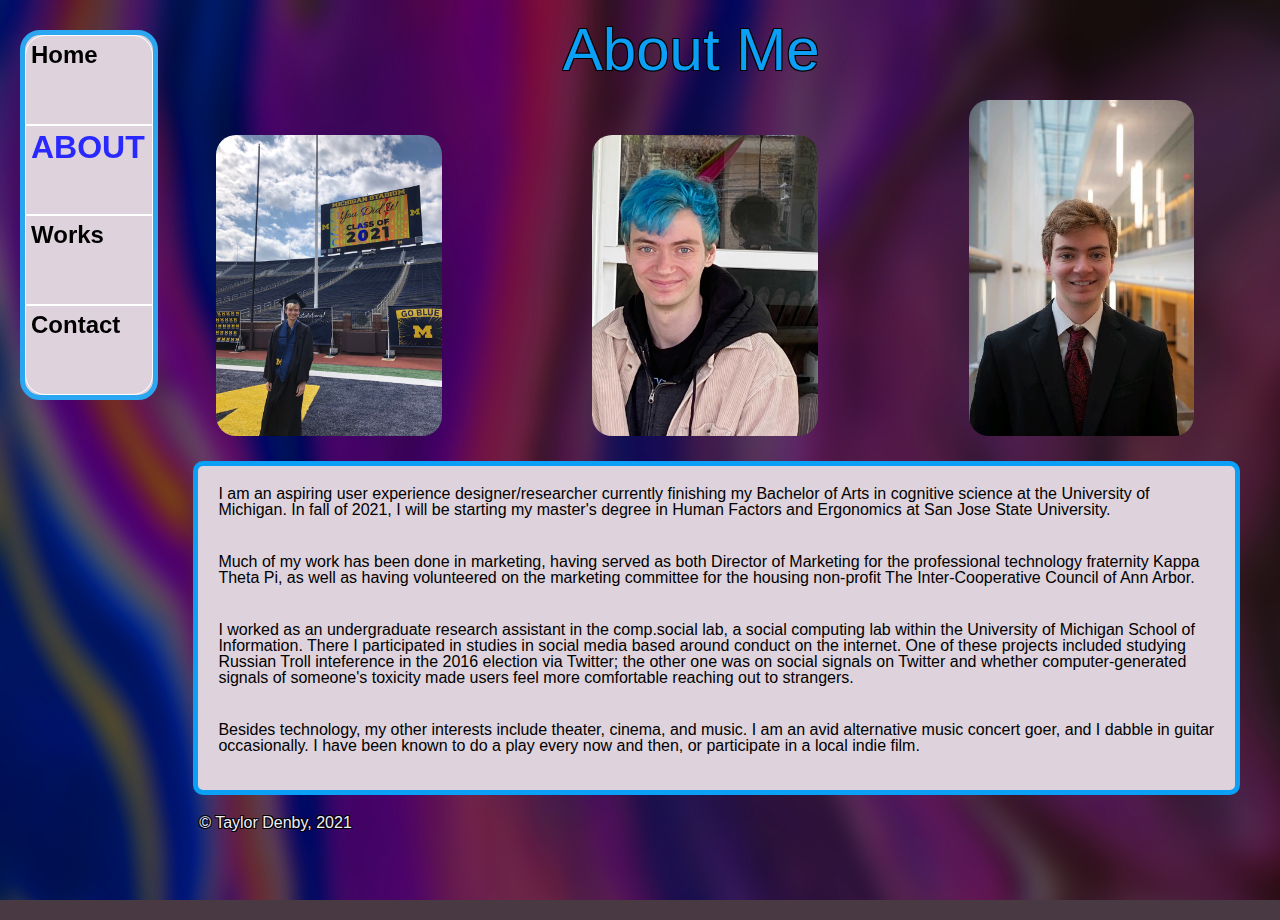
==== about.html @ 38404b52 "Add files via upload" ====
<!DOCTYPE html>
<html lang="en">
    <head>
        <!-- Global site tag (gtag.js) - Google Analytics -->
        <script async src="https://www.googletagmanager.com/gtag/js?id=G-P4V81C1YDG"></script>
        <script>
            window.dataLayer = window.dataLayer || [];
            function gtag(){dataLayer.push(arguments);}
            gtag('js', new Date());

            gtag('config', 'G-P4V81C1YDG');
        </script>
        <meta charset="utf-8">
        <meta name="viewport" content="width=device-width, initial-scale=1.0">
        <link rel="shortcut icon" type="image/png" href="./images/blwhselfportrait.png"/>
        <link rel="stylesheet" type="text/css" href="css/html5reset.css">
        <link rel="stylesheet" type="text/css" href="css/style.css">
        <!-- Code help from https://www.w3schools.com/howto/howto_css_social_media_buttons.asp -->
        <link rel="stylesheet" href="https://cdnjs.cloudflare.com/ajax/libs/font-awesome/4.7.0/css/font-awesome.min.css">
        <script src="https://ajax.googleapis.com/ajax/libs/jquery/3.5.1/jquery.min.js"></script>
        <title>About Me</title>
    </head>
    <body id = "aboutpage">
        <div class="skip"><a href="#main">Skip to Main Content</a></div>
        <div class = "topbar" id = "hamburgermenubar">
            <!--<button a class="icon" id = "hamburger">
                <i class="fa fa-bars"></i>
              </a>-->
              <div id="hamburger" class = "hamburger-btn" tabindex="0">
                <div></div>
              </div>
        </div>
        <nav id = "navigation" class = "navclosed">
            <ul class = "nav_links" id = "navigation_links">
                <li id = "home" class = "nav_item"><a href="index.html">Home</a></li>
                <li id = "about" class = "nav_item"><a href="about.html">About</a></li>
                <li id = "works" class = "nav_item"><a href="works.html">Works</a></li>
                <li id = "contact" class = "nav_item"><a href="contact.html">Contact</a></li>
            </ul>
        </nav>
        <main>
            <h1>About Me</h1>
            <div id = "flex2">
                <img class = "headshot" id = "gradpic" src="./images/gradpic.jpg" alt="headshot"/>
                <img class = "headshot" id = "bluehair" src="./images/bluehair.JPG" alt="headshot"/>
                <img class = "headshot" id = "rossheadshot" src="./images/headshot.png" alt="headshot"/>
            </div>
            <div id = "aboutparagraph">
                <p>I am an aspiring user experience designer/researcher currently finishing my Bachelor of Arts in cognitive science at the University of Michigan. In fall of 2021, I will 
                    be starting my master's degree in Human Factors and Ergonomics at San Jose State University. <br><br> </p>
                <p>Much of my work has been done in marketing, having served as 
                    both Director of Marketing for the professional technology fraternity Kappa Theta Pi, as well as having volunteered on the marketing committee for the 
                    housing non-profit The Inter-Cooperative Council of Ann Arbor. <br><br> </p>
                <p>I worked as an undergraduate research assistant in the comp.social lab, a social computing lab within the University of Michigan School of Information. There I participated in
                    studies in social media based around conduct on the internet. One of these projects included studying Russian Troll inteference in the 2016 election via Twitter; the other
                    one was on social signals on Twitter and whether computer-generated signals of someone's toxicity made users feel more comfortable reaching out to strangers. <br><br>
                </p>
                <p>Besides technology, my other interests include theater, cinema, and music. I am an avid alternative music concert goer, and I dabble in guitar occasionally. 
                    I have been known to do a play every now and then, or participate in a local indie film. <br><br>
                </p>
            </div>
        </main>
        <script src="./js/jsforsite.js"></script>
    </body>
    <footer>
        <p>&copy; Taylor Denby, 2021</p>
    </footer>
---- css/style.css ----
html {
    scroll-behavior: smooth;
    box-sizing: border-box;
    color: #EEEEFF;
}

body, html {
    height: 100%;
    margin: 0;
}

#homepage {
    /* Image source: https://www.pexels.com/photo/multicolored-abstract-painting-2868948/ */
    background: url(../images/sharpbackground.jpg);
    background-color: #000;
    background-size: cover;
    height: 80%;
}

#aboutpage, #contactpage, #workspage {
    background: url(../images/blurrybackground.jpg);
    background-color: #483943;
    background-attachment: fixed;
    height: 100%;
    scrollbar-width: none;
}

#workspage {
    height: 100%;
}

.nav_links{
	display: flex;
    flex-direction: column;
    justify-content: space-around;
    text-decoration: none; 
    font-weight: bold;
    top: 300px;
    width: 100%;

}

p {
    margin: 20px;
}

nav {
    margin: 0;
    padding: 0;
    display: block;
    width: 100%;
    background-color: #ded3dc;
    position: absolute;
    z-index: 300;
    
}

/* following animation code is from https://w3bits.com/animated-menu-icon-css/ modified to fit project*/

#hamburger {
    width: 40px;
    position: absolute;
    top: 0;
    margin-left: 3px;
    margin-top: 1px;
    cursor: pointer;
    z-index: 301;
}
  
#hamburger:after, #hamburger:before, #hamburger div {
    background-color: #3A405A;
    border-radius: 6px;
    content: '';
    display: block;
    height: 5px;
    margin: 7px 0;
    transition: all .2s ease-in-out;
    animation-play-state: paused; 
    animation-fill-mode:backwards;
}

#hamburger.open::before {
    transform: translateY(12px) rotate(135deg);
    animation-fill-mode: forwards;
    animation-play-state: running;
}

#hamburger.open::after {
    transform: translateY(-12px) rotate(-135deg);
    animation-fill-mode: forwards;
    animation-play-state: running;
}

#hamburger.open div {
    transform: scale(0);
    animation-fill-mode: forwards;
    animation-play-state: paused;
}

.topbar {
    height: 50px;
    background-color: #B8A3B6; 
    z-index: 302;
}

.nav_links a {
    text-decoration: none; 
    color: black;
}

#homepage .nav_links #home a {
    font-weight: bold;
    font-size: 50px;
    color: #2929FF;
}

#aboutpage .nav_links #about a {
    font-weight: bold;
    font-size: 50px;
    color: #2929FF;
}

#contactpage .nav_links #contact a {
    font-weight: bold;
    font-size: 50px;
    color: #2929FF;
}

#workspage .nav_links #works a {
    font-weight: bold;
    font-size: 50px;
    color: #2929FF;
}



.skip a{
    background: white;
    left: 0;
    padding: 7px;
    -webkit-transition: top 1s ease-out;
    transition: top 1s ease-out;
    z-index: 1;
    position: absolute;
    top: -50px;
}
.skip a:focus {
    position: absolute;
    top: -10px;
}

h1{
    font-size: 60px;
    margin: 20px;
    text-align: center;
    font-weight: lighter;
    color: #0B9FF5;
    text-shadow:
        -1px -1px 0 #000,
        -1px 1px 0 #000,
        1px -1px 0 #000,
        1px 1px 0 #000;
}

h2 {
    text-shadow:
        -1px -1px 0 #000,
        -1px 1px 0 #000,
        1px -1px 0 #000,
        1px 1px 0 #000;
}

#contactpage p {
    text-shadow:
        -1px -1px 0 #000,
        -1px 1px 0 #000,
        1px -1px 0 #000,
        1px 1px 0 #000;
}

#homepage h1 {
    font-size: 75px;
    margin-top: 3%;
    color: #EEEEFF;
}

#selfportrait {
    display: block;
    margin-left: auto;
    margin-right: auto;
    z-index: 1;
    margin-top: 0;
}

.headshot {
    display: block;
    width: 35vw;
    height: auto;
    margin-top: auto;
    margin-bottom: auto;
    margin-left: auto;
    margin-right: auto;
}

footer {
    position: relative;
    bottom: 0;
    margin-top: -50;
    width: 90%;
    overflow: hidden;
    text-shadow: 
    -1px -1px 0 #000,
    -1px 1px 0 #000,
    1px -1px 0 #000,
    1px 1px 0 #000;

}

#homepage main {
    top: 200px;
}

#homepage footer {
    position: fixed;
}

body {
    font-family: "Nanum Gothic", sans-serif;
}

#homepage h2 {
    font-weight: lighter;
    text-align: center;
    margin-top: 20px;
    font-size: 20px;
    line-height: 1.5;
    color: white;
    text-shadow: 
    -1px -1px 0 #000,
    -1px 1px 0 #000,
    1px -1px 0 #000,
    1px 1px 0 #000;
}

h2 {
    font-weight: lighter;
    text-align: center;
    margin-top: 20px;
    font-size: 20px;
    line-height: 1.5;
    color: white;
}

#aboutpage img {
    border-radius: 20px;
    margin-bottom: 25px;
}

/* Works */

.container {
    display: grid;
    grid-template-columns: repeat(1, 80vw);
    grid-template-rows: 80vw 80vw 80vw 80vw 80vw 80vw 80vw 80vw 80vw;
    justify-content: center;
    grid-gap: 50px;
    position: relative;
    bottom: 0;
}

.grid-image img:hover {
    opacity: 55%;
}

.grid-image img {
    display: block;
    max-width: 100%;
    min-height: 100%;
    object-fit: cover;
    min-width: 100%;
    max-height: 100%;
    height: 80vw;
    width: 80vw;
    cursor: pointer;
    position: relative;
}

/* End works */

/* Contact Form */

input[type=text], select, textarea {
    width: 50%;
    padding: 10px;
    border-radius: 7px;
    box-sizing: border-box;
    margin-bottom: 20px;
    margin-left: 20px;
    margin-top: 5px;
    border: solid 1px;
}

label {
    margin-left: 20px;
    margin-top: 20px

}

#message {
    width: 80%;
    height: 20vh;
    padding: 10px;
    border-radius: 7px;
    box-sizing: border-box;
    margin-bottom: 20px;
    resize: vertical;
    border: solid 1px;
}

#email {
    width: 50%;
    padding: 10px;
    border-radius: 7px;
    box-sizing: border-box;
    resize: vertical;
    margin-bottom: 20px;
    margin-left: 20px;
    margin-top: 5px;
    border: solid 1px;
}

#photo-caption {
    justify-content: center;
    box-sizing: border-box;
    -moz-box-sizing:border-box; 
    display: grid;
    grid-template-columns: 80vw;
    grid-template-rows: 20vh 70vh 20vh 20vh;

    grid-template-areas: 'question'
                         'photo'
                         'contact'
                         'socialmedia';

    left: 20px;

    position: relative;
    grid-gap: 30px;
    width: 90%;
    justify-content: center;
}

#question {
    position: relative;
    grid-area: question;
    font-size: 4vw;
}

#contactme {
    text-align: center;
    color: #EEEEFF;
    grid-area: contact;
    font-size: 4vw;
}

 #casualphoto{
    grid-area: photo;
    border: none;
    display: block;
    background-image: url(../images/casualphoto.jpg);
    background-position: center;
    background-size: cover;
    width: 100%;
    overflow: hidden;
    border-radius: 20px 20px 20px 20px;
    
 }

 #contactpage img {
    border: solid 1px;
 }

 #socialmedialinks {
    grid-area: socialmedia;
    text-align: center;

}

#submitbutton {
    border: solid 1px;
    background-color: #0B9FF5;
    border-color: black;
    color: black;
    display: inline-block;
    border-radius: 10px;
    font-size: 20px;
    padding: 10px;
    margin: 20px;
    text-align: center;
}

#contactform {
    box-sizing: border-box;
    -moz-box-sizing:border-box;
    border-color: #0B9FF5;
    background-color: #ded3dc;
    color: black;
    font-weight: bold;
    position: relative;
    border-style: solid;
    border-width: 5px;
    width: 90%;
    border-radius: 20px;
    padding-top: 20px;
    margin-bottom: 20px;
    margin-left: auto;
    margin-right: auto;
}

#contactbox {
    position: relative;
    text-align: center;
    border-style: solid;
    border-width: 5px;
    display: inline-block;
    border-radius: 10px;
}

/*code for .fa styles from w3 schools https://www.w3schools.com/howto/howto_css_social_media_buttons.asp */

.fa {
    padding: 20px;
    font-size: 30px;
    width: 30px;
    text-align: center;
    text-decoration: none;
    margin: 5px 2px;
    border-radius: 50%;
}

.fa-google {
    background: #dd4b39;
    color: white;
}

.fa-youtube {
    background: #bb0000;
    color: white;
}

.fa-instagram {
    background: #125688;
    color: white;
}

.fa-linkedin {
    background: #007bb5;
    color: white;
  }

.fa:hover {
    opacity: 55%;
    border-width: 1px;
    border-style: groove;
  }

/*end contact form */

nav.slideopen {
    top: 0px;
}

nav.slideclosed {
    top: -300px;
}

#flex2 {
    position: relative;
    display: -webkit-flex;
    display: flex;
    flex-direction: row;
    flex-wrap: wrap;
    justify-content: center;
    align-items: baseline;
    
}

#aboutparagraph {
    position: relative;
    border-style: solid;
    border-width: 5px;
    width: 90%;
    border-radius: 10px;
    margin-left: auto;
    margin-right: auto;
    background-color: #ded3dc;
    border-color: #0B9FF5;
    color: black;
}

/* Begin flip card (code used from https://www.w3schools.com/howto/howto_css_flip_card.asp)*/

.card {
    background-color: transparent;
    width: 80vw;
    height: 80vh;
    perspective: 1000px; 
    -webkit-backface-visibility: hidden;
    backface-visibility:         hidden;
}

#lastcard {
    max-height: 360px;
}



.card-inner {
    position: relative;
    width: 80vw;
    height: 80vw;
    text-align: center;
    transition: transform 0.8s;
    transform-style: preserve-3d;
}

.card.hover .card-inner{
    transform: rotateY(180deg);
}

.grid-image, .flip-image-back {
    position: absolute;
    width: 80vw;
    height: 80vw;
}

.grid-image {
    background-color: #bbb;
    color: black;
    border-radius: 20px;
}

#workspage img {
    border-radius: 20px;
}

.flip-image-back {
    background-color: #0B9FF5;
    color: black;
    transform: rotateY(180deg) translateZ(1px);
    border-radius: 20px;
    
}

.flip-image-back p {
    font-size: 3.75vw;
}

.flip-image-back h1 {
    color: #3A405A;
    font-weight: bold;
    text-shadow: 
    -1px -1px 0 #000,
    -1px 1px 0 #000,
    1px -1px 0 #000,
    1px 1px 0 #000;
    font-size: 5vw;
}

.card:focus .card-inner {
    transform: rotateY(180deg);
}


/* Media Queries */

@media only screen and (max-width: 768px) {
    /* For mobile: */
    .nav_links {
        align-items: center;
        height: 300px;
        font-size: 30px;
        justify-content: space-around;
        
    }

    nav {
        height: 300px;
        top: -300px;
        transition: 0.3s;
    }

    input[type=text], select, textarea {
        margin: 20px;
    }
    
    label {
        margin: 20px;
    
    }
    
    #message {
        margin: 20px;
    }
    
    #email {
        margin: 20px;
    }

    #submitbutton {
        margin: 20px;
        margin-top: 5px;
    }
  
    label {
        margin-bottom: 5px;
    }
    
  }


  @media only screen and (min-width: 768px) {
    /* For tablet: */
    #hamburger {
        display: none;
    }

    .nav_item {
        display: block;
    }

    .nav_links {
        height: 50px;
        flex-direction: row;
        align-items: center;
        font-size: x-large;
    }

    nav {
        /* margin-top: 20px; */
        top: 0;
        margin-top: 0;
        margin-bottom: 50px;
        position: relative;
        height: 50px;
        /* background-color: #ded3dc; */
    }

    .navcontainer {
        display: block;
    }

    .container {
        grid-template-columns: repeat(2, 40vw);
        grid-template-rows: 40vw 40vw 40vw 40vw 40vw;
        grid-gap: 20px;
    }

    #homepage .nav_links #home a {
        text-transform: uppercase;
        font-size: xx-large;
    }
    
    #aboutpage .nav_links #about a {
        text-transform: uppercase;
        font-size: xx-large;
    }
    
    #contactpage .nav_links #contact a {
        text-transform: uppercase;
        font-size: 2vw;
    }
    
    #workspage .nav_links #works a {
        text-transform: uppercase;
        font-size: xx-large;
    }


    .topbar {
        display: none;
    }

    #casualphoto {
        left: 0px;
        margin-left: 0;
        width: 100%;
        height: 70%;
    }

    #question {
        font-size: 3.5vw;
    }

    #photo-caption {
        grid-template-columns: 5vw 5vw 10vw 10vw 10vw 10vw 10vw 10vw;
        grid-template-rows: 60vh 15vh;

        grid-template-areas: 'photo photo photo question question contact contact contact'
                         'photo photo photo question question socialmedia socialmedia socialmedia';
        margin: 50px;
        overflow: hidden;
    }

    #casualphoto {
        overflow: hidden;
    }

    #contactme {
        font-size: 4vw;
        text-align: center;
    }

    #contactform{
        margin-left: auto;
        margin-right: auto;
        width: 85%;
    }

    .fa {
        font-size: 20px;
        width: 20px;
    }

    .card:hover .card-inner {
        transform: rotateY(180deg);
    }

        /* card, see earlier for code source */

    .card {
        width: 40vw;
        height: 40vw;
    }
        
    .card-inner {
        width: 40vw;
        height: 40vh;
    }
        
    .grid-image, .flip-image-back {
        width: 40vw;
        height: 40vw;
    }

    .flip-image-back p {
        font-size: 2vw;
    }

    .flip-image-back h1 {
        text-shadow: 
            -1px -1px 0 #000,
            -1px 1px 0 #000,
            1px -1px 0 #000,
            1px 1px 0 #000;
    }

    .headshot {
        width: 20%;
    }

    #photo-caption {
        width: 90%;
    }

    #aboutparagraph {
        margin: 0px auto;
    }
    
  }

  @media only screen and (min-width: 1200px) {
      /*For desktop: */
    nav {
        position: fixed;
        /* top: 50px; */
        overflow-x: hidden; /* Disable horizontal scroll */
        min-width: 0;
        flex: auto;
        height: 40vh;
        display: block;
        width: 10%;
        height:fit-content;
        background-color: transparent;
        border: solid 5px #2aa7f0;
        border-radius: 20px;
        left: 20px;
        top: 30px;
        background-color: #ded3dc;
        
    }
    
    main {
        width: 90vw;
        left: 10vw;
    }

    #homepage main {
        width: 100%;
    }

    #aboutpage main, #contactpage main, #workspage main {
        padding: 0px;
        margin-left: 10%;
    }

    #contactpage, #aboutpage, #workspage {
        width: 90%;
    }

    #aboutpage footer {
        left: 14vw;
    }

    #contactpage footer {
        margin-left: 15%;
    }

    #workspage footer {
        left: 15vw;
    }

    .nav_links{
        display: flex;
        left: 0;
        height: 40vh;
        border-radius: 20px;
        display: flex;
        flex-direction: column;
        align-content: center;
        align-items: center;
        justify-content:flex-start;
        text-decoration: none;   
        font-size: x-large;
        box-sizing: border-box;
        background-color: transparent;
    
    }

    #workspage .nav_links #works a {
        color: #2929FF;
        font-size: xx-large;
    }

    #workspage .nav_links #works .nav_item {
        background-color: rgba(122, 99, 118, 0.3);
    }

    #aboutpage .nav_links #about a {
        color: #2929FF;
        font-size: xx-large;
    }

    #homepage .nav_links #home a {
        color: #2929FF;
        font-size: xx-large;
    }

    #contactpage .nav_links #contact a {
        color: #2929FF;
        font-size: 2vw;
    }


    .nav_item {
        flex-basis: 10vh;
        flex-shrink: initial;
        border: white 1px solid;
        width: 10vw;
        box-sizing: border-box;
        padding: 5px;
    }

    #home {
        border-radius: 20px 20px 0 0;
    }

    #contact {
        border-radius: 0 0 20px 20px;
    }

    .nav_item a {
        margin: auto;
        text-align: center;
        vertical-align:middle;
        color: black;
        left: 5px;
    }

    .nav_item:hover {
        cursor: pointer;
        background: rgba(122, 99, 118, 0.3);
    }

    #homepage main {
        top: 50px;
    }

    #hamburger {
        display: none;
    }

    .container {
        grid-template-columns: 25vw 25vw 25vw;
        grid-template-rows: 25vw 25vw 25vw;
        grid-gap: 10px;
        width: 82%;
        left: 8vw;
    }

    .topbar {
        display: none;
    }

    #casualphoto {
        width: 25vw;
        height: 100%;
    } 

    .nav_item a:hover {
        text-decoration: none;
        color: black;
    }

    #question {
        font-size: 2.5vw;
    }

    #contactme {
        font-size: 3vw;
    }

    /* card, see earlier for code source */

    .card {
        width: 25vw;
        height: 25vh;
    }
    
    .card-inner {
        width: 25vw;
        height: 25vh;
    }
    
    .grid-image, .flip-image-back {
        width: 25vw;
        height: 25vw;
    }

    .flip-image-back p {
        font-size: 1.5vw;
    }

    .flip-image-back {
        background-color: #0B9FF5;
    }

    .flip-image-back h1 {
        color: #3A405A;
        text-shadow: 
            -1px -1px 0 #000,
            -1px 1px 0 #000,
            1px -1px 0 #000,
            1px 1px 0 #000;
            font-size: xx-large;
    }

    #photo-caption {
        width: 90%;
        left: 4vw;
    }

    #aboutparagraph {
        width: 90%;
        left: 2vw;
    }

    #contactform {
        left: 2vw;
        width: 92%;
    }

    #flex2 {
        left: 2vw;
        width: 98%;
    }

  }

  @media (prefers-reduced-motion: reduce) {
    #aboutpage, #contactpage, #workspage {
        background-attachment: scroll;

    }

    /*code from here https://dev.webonomic.nl/how-to-disable-css-transforms-transistions-and-animations */
   
    * {
        /*CSS transitions*/
        -o-transition-property: none !important;
        -moz-transition-property: none !important;
        -ms-transition-property: none !important;
        -webkit-transition-property: none !important;
        transition-property: none !important;
        /*CSS transforms*/

        /*CSS animations*/
        -webkit-animation: none !important;
        -moz-animation: none !important;
        -o-animation: none !important;
        -ms-animation: none !important;
        animation: none !important;
    }

    #hamburger.open::before {
        -o-transform: none !important;
        -moz-transform: none !important;
        -ms-transform: none !important;
        -webkit-transform: none !important;
        transform: none !important;
    }
    
    #hamburger.open::after {
        -o-transform: none !important;
        -moz-transform: none !important;
        -ms-transform: none !important;
        -webkit-transform: none !important;
        transform: none !important;
    }
    
    #hamburger.open div {
        -o-transform: none !important;
        -moz-transform: none !important;
        -ms-transform: none !important;
        -webkit-transform: none !important;
        transform: none !important;
    }


  }
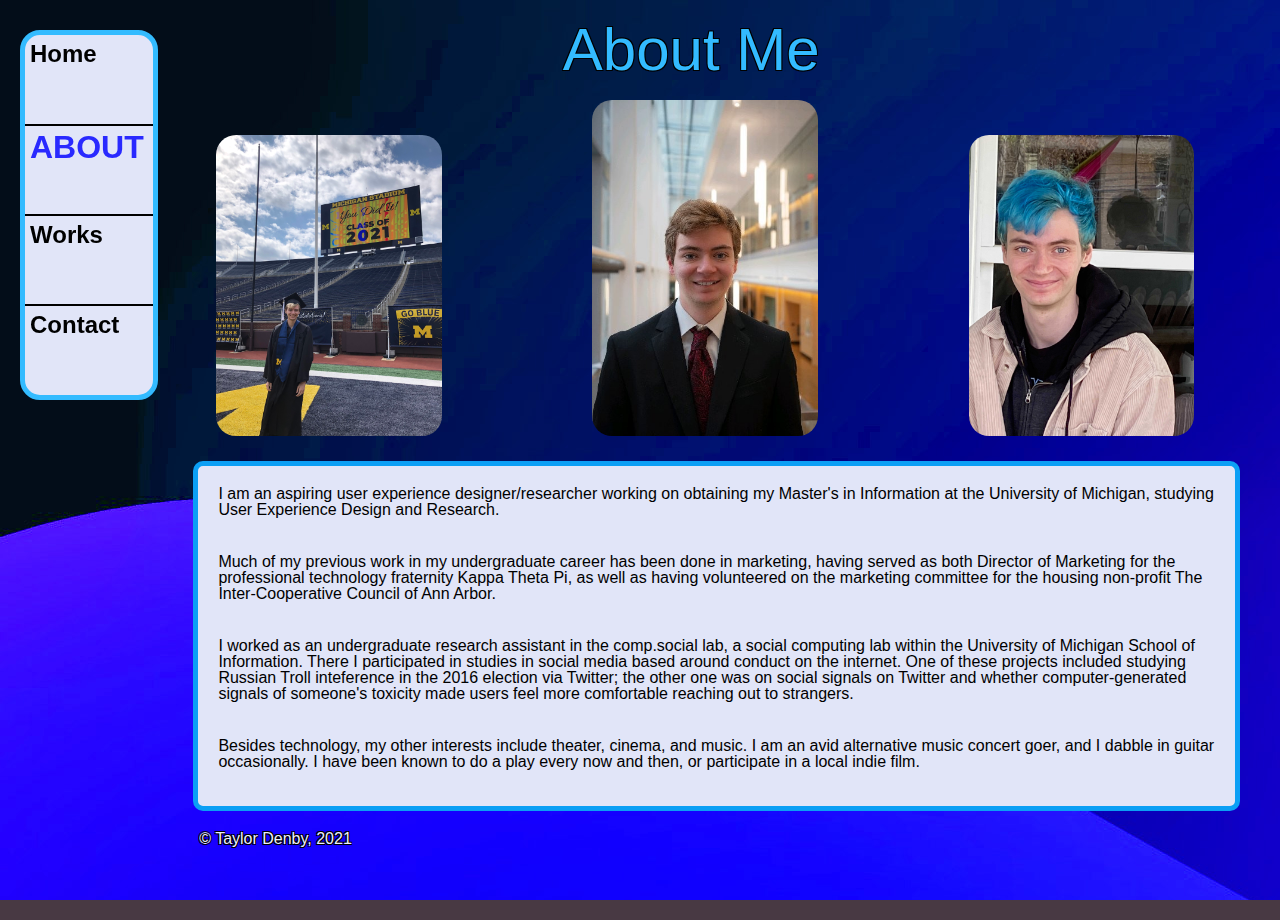
==== commit 8f18946d: "Add files via upload" ====
--- a/about.html
+++ b/about.html
@@ -42,13 +42,13 @@
             <h1>About Me</h1>
             <div id = "flex2">
                 <img class = "headshot" id = "gradpic" src="./images/gradpic.jpg" alt="headshot"/>
+                <img class = "headshot" id = "rossheadshot" src="./images/headshot.png" alt="headshot"/>
                 <img class = "headshot" id = "bluehair" src="./images/bluehair.JPG" alt="headshot"/>
-                <img class = "headshot" id = "rossheadshot" src="./images/headshot.png" alt="headshot"/>
             </div>
             <div id = "aboutparagraph">
-                <p>I am an aspiring user experience designer/researcher currently finishing my Bachelor of Arts in cognitive science at the University of Michigan. In fall of 2021, I will 
-                    be starting my master's degree in Human Factors and Ergonomics at San Jose State University. <br><br> </p>
-                <p>Much of my work has been done in marketing, having served as 
+                <p>I am an aspiring user experience designer/researcher working on obtaining my Master's in Information at
+                    the University of Michigan, studying User Experience Design and Research. <br><br> </p>
+                <p>Much of my previous work in my undergraduate career has been done in marketing, having served as 
                     both Director of Marketing for the professional technology fraternity Kappa Theta Pi, as well as having volunteered on the marketing committee for the 
                     housing non-profit The Inter-Cooperative Council of Ann Arbor. <br><br> </p>
                 <p>I worked as an undergraduate research assistant in the comp.social lab, a social computing lab within the University of Michigan School of Information. There I participated in
--- a/css/style.css
+++ b/css/style.css
@@ -12,14 +12,16 @@
 
 #homepage {
     /* Image source: https://www.pexels.com/photo/multicolored-abstract-painting-2868948/ */
-    background: url(../images/sharpbackground.jpg);
+    /* background: url(../images/sharpbackground.jpg); */
+    background: url(../images/bubble.jpg);
     background-color: #000;
     background-size: cover;
     height: 80%;
 }
 
 #aboutpage, #contactpage, #workspage {
-    background: url(../images/blurrybackground.jpg);
+    /* background: url(../images/blurrybackground.jpg); */
+    background: url(../images/bubble.jpg);
     background-color: #483943;
     background-attachment: fixed;
     height: 100%;
@@ -50,10 +52,19 @@
     padding: 0;
     display: block;
     width: 100%;
-    background-color: #ded3dc;
+    /* background-color: #8a7f88; */
+    background-color: white;
     position: absolute;
     z-index: 300;
     
+}
+
+#workspage h2 {
+    text-align: center;
+}
+
+#workspage h3 {
+    text-align: center;
 }
 
 /* following animation code is from https://w3bits.com/animated-menu-icon-css/ modified to fit project*/
@@ -100,7 +111,8 @@
 
 .topbar {
     height: 50px;
-    background-color: #B8A3B6; 
+    /* background-color: #b1c6ff; */
+    background-color: white;
     z-index: 302;
 }
 
@@ -155,7 +167,8 @@
     margin: 20px;
     text-align: center;
     font-weight: lighter;
-    color: #0B9FF5;
+    /* color: #0B9FF5; */
+    color: #33bbff;
     text-shadow:
         -1px -1px 0 #000,
         -1px 1px 0 #000,
@@ -171,6 +184,14 @@
         1px 1px 0 #000;
 }
 
+h3 {
+    text-shadow:
+        -1px -1px 0 #000,
+        -1px 1px 0 #000,
+        1px -1px 0 #000,
+        1px 1px 0 #000;
+}
+
 #contactpage p {
     text-shadow:
         -1px -1px 0 #000,
@@ -180,17 +201,59 @@
 }
 
 #homepage h1 {
-    font-size: 75px;
-    margin-top: 3%;
+    font-size: 60px;
+    margin-top: 2%;
     color: #EEEEFF;
 }
 
 #selfportrait {
+    position: relative;
     display: block;
     margin-left: auto;
     margin-right: auto;
     z-index: 1;
     margin-top: 0;
+    grid-area: portrait;
+    align-content: left;
+    justify-self: center;
+    align-content: center;
+    justify-content: center;
+    align-self: center;
+    width: 60vw;
+    height: 60vw;
+    /* width: 40vw;
+    height: 46vh; */
+}
+
+#indextitle {
+    grid-area: title;
+    align-self: center;
+}
+
+#indexgrid {
+    top: 0;
+    height: 60vh;
+    position: relative;
+    display: grid;
+    margin-left: auto;
+    margin-right: auto;
+    /* grid-template-columns: 25vw 25vw 40vw;
+    grid-template-rows: 30vh 50vh; */
+    justify-content: center;
+    /*grid-template-areas: 
+    "title title title"
+    "description description portrait"; */
+    grid-template-areas: 
+    "title"
+    "portrait"
+    "description";
+    grid-template-rows: 30vh 30vh 30vh;
+    grid-template-columns: 80vw;
+    grid-gap: 10px;
+}
+
+#indexdescription {
+    grid-area: description;
 }
 
 .headshot {
@@ -201,6 +264,10 @@
     margin-bottom: auto;
     margin-left: auto;
     margin-right: auto;
+}
+
+#rossheadshot {
+    height: 80%;
 }
 
 footer {
@@ -231,7 +298,6 @@
 
 #homepage h2 {
     font-weight: lighter;
-    text-align: center;
     margin-top: 20px;
     font-size: 20px;
     line-height: 1.5;
@@ -245,7 +311,14 @@
 
 h2 {
     font-weight: lighter;
-    text-align: center;
+    margin-top: 20px;
+    font-size: 20px;
+    line-height: 1.5;
+    color: white;
+}
+
+h3 {
+    font-weight: lighter;
     margin-top: 20px;
     font-size: 20px;
     line-height: 1.5;
@@ -403,8 +476,10 @@
 #contactform {
     box-sizing: border-box;
     -moz-box-sizing:border-box;
-    border-color: #0B9FF5;
-    background-color: #ded3dc;
+    border-color: #33bbff;
+    /* background-color: #ded3dc; */
+    /* background-color: #f5e1ff; */
+    background-color: #e1e5f8;
     color: black;
     font-weight: bold;
     position: relative;
@@ -494,7 +569,8 @@
     border-radius: 10px;
     margin-left: auto;
     margin-right: auto;
-    background-color: #ded3dc;
+    /* background-color: #f5e1ff; */
+    background-color: #e1e5f8;
     border-color: #0B9FF5;
     color: black;
 }
@@ -546,7 +622,8 @@
 }
 
 .flip-image-back {
-    background-color: #0B9FF5;
+    /* background-color: #0B9FF5; */
+    background-color: #e1e5f8;
     color: black;
     transform: rotateY(180deg) translateZ(1px);
     border-radius: 20px;
@@ -558,20 +635,28 @@
 }
 
 .flip-image-back h1 {
-    color: #3A405A;
+    /* color: #3A405A; */
+    color: #2929FF;
+    text-shadow: 
+        -1px -1px 0 rgba(0, 0, 0, 0),
+        -1px 1px 0 rgba(0, 0, 0, 0),
+        1px -1px 0 rgba(0, 0, 0, 0),
+        1px 1px 0 rgba(0, 0, 0, 0); 
+    font-size: 5vw;
     font-weight: bold;
-    text-shadow: 
-    -1px -1px 0 #000,
-    -1px 1px 0 #000,
-    1px -1px 0 #000,
-    1px 1px 0 #000;
-    font-size: 5vw;
 }
 
 .card:focus .card-inner {
     transform: rotateY(180deg);
 }
 
+/* PDF styles */
+.frame {
+    display: block;
+    width: 80vw;
+    margin-left: auto;
+    margin-right: auto;
+}
 
 /* Media Queries */
 
@@ -652,8 +737,8 @@
     }
 
     .container {
-        grid-template-columns: repeat(2, 40vw);
-        grid-template-rows: 40vw 40vw 40vw 40vw 40vw;
+        grid-template-columns: 40vw 40vw;
+        grid-template-rows: 40vw 40vw 40vw;
         grid-gap: 20px;
     }
 
@@ -748,13 +833,13 @@
         font-size: 2vw;
     }
 
-    .flip-image-back h1 {
+    /* .flip-image-back h1 {
         text-shadow: 
             -1px -1px 0 #000,
             -1px 1px 0 #000,
             1px -1px 0 #000,
-            1px 1px 0 #000;
-    }
+            1px 1px 0 #000; 
+    } */
 
     .headshot {
         width: 20%;
@@ -766,6 +851,32 @@
 
     #aboutparagraph {
         margin: 0px auto;
+    }
+
+    #indexgrid {
+        grid-template-rows: 40vh 40vh;
+        grid-template-columns: 20vw 20vw 30vw;
+        grid-template-areas: 
+            "title title portrait"
+            "description description portrait";
+            grid-gap: 0px;
+    }
+     #selfportrait {
+         align-self: center;
+         width: 40vw;
+        height: 40vw;
+     }
+
+     #indextitle {
+         align-self: end;
+     }
+
+     #homepage h1 {
+         font-size: 8vw;
+     }
+
+    #homepage h2 {
+        font-size: 3vw;
     }
     
   }
@@ -783,11 +894,13 @@
         width: 10%;
         height:fit-content;
         background-color: transparent;
-        border: solid 5px #2aa7f0;
+        /* border: solid 5px #2aa7f0; */
+        border: solid 5px #33bbff;
+        background-color: #e1e5f8;
         border-radius: 20px;
         left: 20px;
         top: 30px;
-        background-color: #ded3dc;
+        /*background-color: #ded3dc; */
         
     }
     
@@ -866,18 +979,22 @@
     .nav_item {
         flex-basis: 10vh;
         flex-shrink: initial;
-        border: white 1px solid;
+        border: black 1px solid;
+        border-left: 0;
+        border-right: 0;
         width: 10vw;
         box-sizing: border-box;
         padding: 5px;
     }
 
     #home {
-        border-radius: 20px 20px 0 0;
+        border-top: 0px;
+        /* border-radius: 20px 20px 0 0; */
     }
 
     #contact {
-        border-radius: 0 0 20px 20px;
+        /* border-radius: 0 0 20px 20px; */
+        border-bottom: 0px;
     }
 
     .nav_item a {
@@ -903,7 +1020,7 @@
 
     .container {
         grid-template-columns: 25vw 25vw 25vw;
-        grid-template-rows: 25vw 25vw 25vw;
+        grid-template-rows: 25vw 25vw;
         grid-gap: 10px;
         width: 82%;
         left: 8vw;
@@ -953,17 +1070,19 @@
     }
 
     .flip-image-back {
-        background-color: #0B9FF5;
+        /* background-color: #0B9FF5; */
+        background-color: #e1e5f8;
     }
 
     .flip-image-back h1 {
-        color: #3A405A;
-        text-shadow: 
-            -1px -1px 0 #000,
-            -1px 1px 0 #000,
-            1px -1px 0 #000,
-            1px 1px 0 #000;
+        color: #2929FF;
+         text-shadow: 
+            -1px -1px 0 rgba(0, 0, 0, 0),
+            -1px 1px 0 rgba(0, 0, 0, 0),
+            1px -1px 0 rgba(0, 0, 0, 0),
+            1px 1px 0 rgba(0, 0, 0, 0); 
             font-size: xx-large;
+            font-weight: bold;
     }
 
     #photo-caption {
@@ -984,6 +1103,16 @@
     #flex2 {
         left: 2vw;
         width: 98%;
+    }
+
+    #indexgrid {
+        left: 5vw;
+        /* vertical-align: middle; */
+    }
+
+    #selfportrait {
+        width: 30vw;
+        height: 30vw;
     }
 
   }
